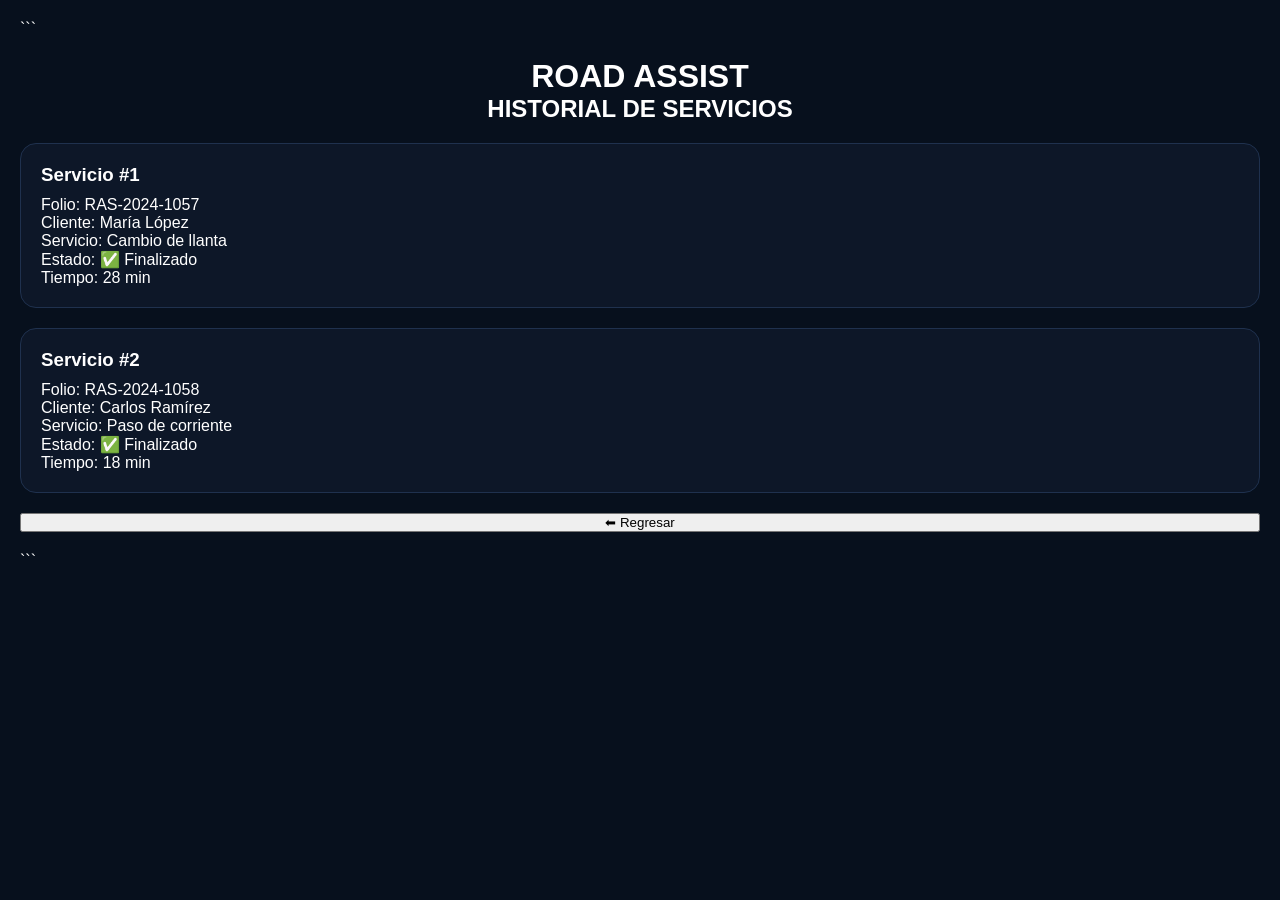
==== historial.html @ 5f9b151b "Create historial.html" ====
<!DOCTYPE html>

<html lang="es">

<head>

<meta charset="UTF-8">

<meta name="viewport"
content="width=device-width, initial-scale=1.0">

<title>Historial Operador</title>

<link rel="stylesheet" href="style.css">

</head>

<body>

<div class="dashboard">

```
<div class="header">

    <h1>ROAD ASSIST</h1>

    <h2>HISTORIAL DE SERVICIOS</h2>

</div>

<div class="card">

    <h3>Servicio #1</h3>

    <p>
        Folio:
        RAS-2024-1057
    </p>

    <p>
        Cliente:
        María López
    </p>

    <p>
        Servicio:
        Cambio de llanta
    </p>

    <p>
        Estado:
        ✅ Finalizado
    </p>

    <p>
        Tiempo:
        28 min
    </p>

</div>

<div class="card">

    <h3>Servicio #2</h3>

    <p>
        Folio:
        RAS-2024-1058
    </p>

    <p>
        Cliente:
        Carlos Ramírez
    </p>

    <p>
        Servicio:
        Paso de corriente
    </p>

    <p>
        Estado:
        ✅ Finalizado
    </p>

    <p>
        Tiempo:
        18 min
    </p>

</div>

<button
  onclick="window.location.href='dashboard.html'">

  ⬅ Regresar

</button>
```

</div>

</body>
</html>
---- style.css ----
*{
margin:0;
padding:0;
box-sizing:border-box;
font-family:Arial, Helvetica, sans-serif;
}

body{
background:#07101d;
color:white;
min-height:100vh;
}

/* LOGIN */

.login-container{
height:100vh;
display:flex;
justify-content:center;
align-items:center;
}

.login-card{
width:400px;
background:#0d1728;
padding:30px;
border-radius:20px;
border:1px solid #1f314e;
display:flex;
flex-direction:column;
gap:15px;
}

.login-card h1{
text-align:center;
color:#2d8cff;
}

.login-card h2{
text-align:center;
font-size:18px;
}

.unit-box{
background:#081221;
padding:12px;
border-radius:10px;
text-align:center;
}

.login-card input{
padding:14px;
border-radius:10px;
border:none;
background:#081221;
color:white;
}

.login-card button{
padding:14px;
border:none;
border-radius:10px;
background:#2d8cff;
color:white;
font-weight:bold;
cursor:pointer;
}

/* DASHBOARD */

.dashboard{
padding:20px;
display:flex;
flex-direction:column;
gap:20px;
}

.header{
text-align:center;
}

.card{
background:#0d1728;
border:1px solid #1f314e;
border-radius:16px;
padding:20px;
}

.card h3{
margin-bottom:10px;
}

.card button{
width:100%;
margin-top:12px;
padding:12px;
border:none;
border-radius:10px;
cursor:pointer;
background:#2d8cff;
color:white;
font-weight:bold;
}

.status{
padding:12px;
border-radius:10px;
margin-top:10px;
font-weight:bold;
text-align:center;
}

.available{
background:#0f4125;
color:#2ee071;
}

.offline{
background:#4b1010;
color:#ff4b55;
}

/* SERVICIO */

.service-container{
display:flex;
justify-content:center;
align-items:center;
padding:30px;
min-height:100vh;
}

.service-card{
width:500px;
background:#0d1728;
border:1px solid #1f314e;
border-radius:20px;
padding:25px;
}

.service-card h1{
text-align:center;
margin-bottom:15px;
color:#2d8cff;
}

.service-card p{
margin-bottom:12px;
}

.service-card hr{
margin:15px 0;
border-color:#1f314e;
}

.service-card button{
width:100%;
margin-top:10px;
padding:14px;
border:none;
border-radius:10px;
font-weight:bold;
cursor:pointer;
color:white;
}

#acceptBtn{
background:#2ee071;
}

#rejectBtn{
background:#ff4b55;
}

#routeBtn{
background:#2d8cff;
}

#arriveBtn{
background:#ffab2e;
}

#finishBtn{
background:#7c4dff;
}

#backBtn{
background:#455a64;
}

button:hover{
opacity:.9;
}

@media(max-width:768px){

.login-card,
.service-card{
width:95%;
}

.dashboard{
padding:10px;
}

}
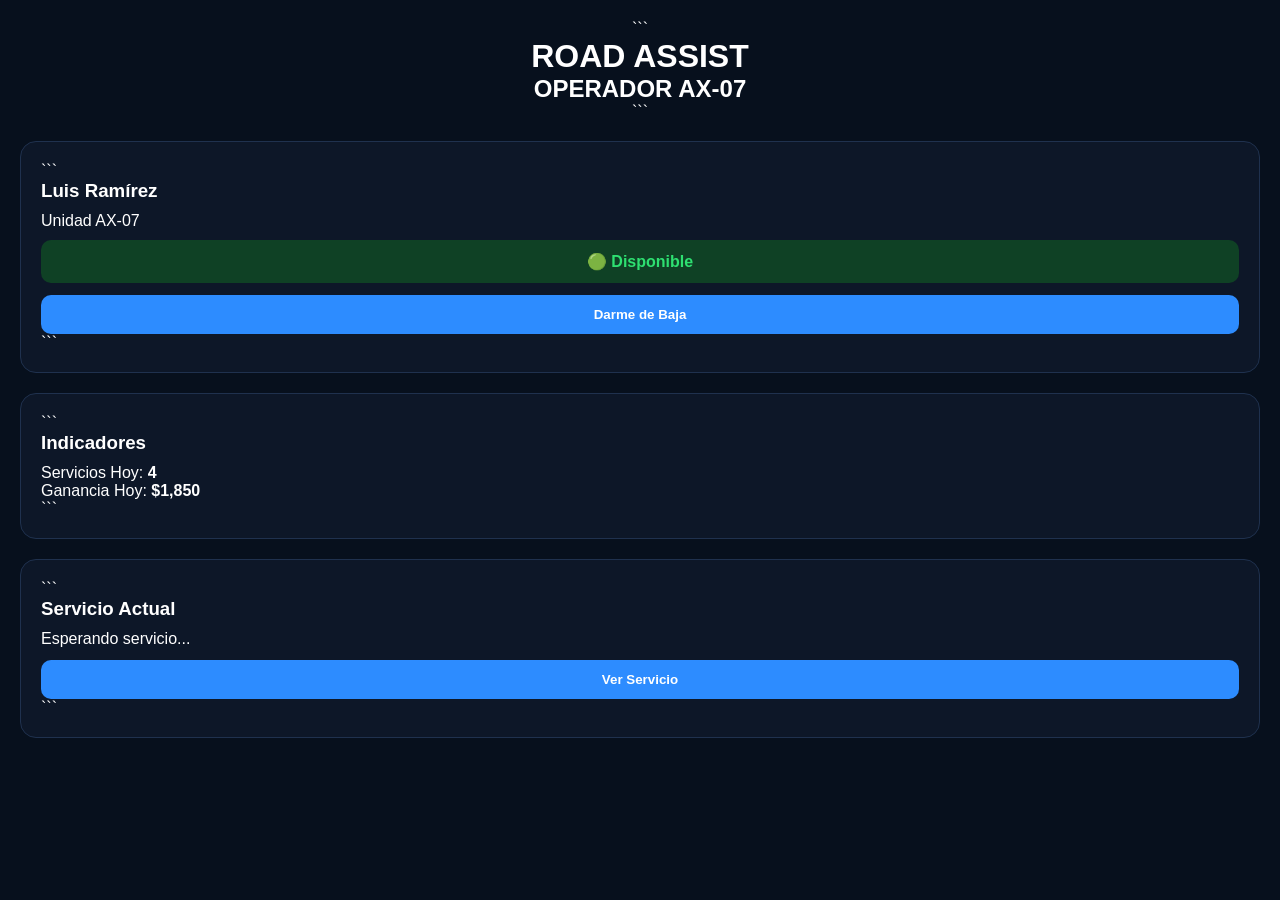
==== commit 920d7767: "Update historial.html" ====
--- a/historial.html
+++ b/historial.html
@@ -9,7 +9,7 @@
 <meta name="viewport"
 content="width=device-width, initial-scale=1.0">
 
-<title>Historial Operador</title>
+<title>Dashboard Operador</title>
 
 <link rel="stylesheet" href="style.css">
 
@@ -19,86 +19,94 @@
 
 <div class="dashboard">
 
-```
 <div class="header">
 
-    <h1>ROAD ASSIST</h1>
+```
+<h1>
+    ROAD ASSIST
+</h1>
 
-    <h2>HISTORIAL DE SERVICIOS</h2>
+<h2>
+    OPERADOR AX-07
+</h2>
+```
 
 </div>
 
 <div class="card">
 
-    <h3>Servicio #1</h3>
+```
+<h3>
+    Luis Ramírez
+</h3>
 
-    <p>
-        Folio:
-        RAS-2024-1057
-    </p>
+<p>
+    Unidad AX-07
+</p>
 
-    <p>
-        Cliente:
-        María López
-    </p>
+<div id="operatorStatus"
+     class="status available">
 
-    <p>
-        Servicio:
-        Cambio de llanta
-    </p>
-
-    <p>
-        Estado:
-        ✅ Finalizado
-    </p>
-
-    <p>
-        Tiempo:
-        28 min
-    </p>
+    🟢 Disponible
 
 </div>
 
-<div class="card">
+<button id="toggleStatus">
 
-    <h3>Servicio #2</h3>
-
-    <p>
-        Folio:
-        RAS-2024-1058
-    </p>
-
-    <p>
-        Cliente:
-        Carlos Ramírez
-    </p>
-
-    <p>
-        Servicio:
-        Paso de corriente
-    </p>
-
-    <p>
-        Estado:
-        ✅ Finalizado
-    </p>
-
-    <p>
-        Tiempo:
-        18 min
-    </p>
-
-</div>
-
-<button
-  onclick="window.location.href='dashboard.html'">
-
-  ⬅ Regresar
+    Darme de Baja
 
 </button>
 ```
 
 </div>
 
+<div class="card">
+
+```
+<h3>
+    Indicadores
+</h3>
+
+<p>
+    Servicios Hoy:
+    <b>4</b>
+</p>
+
+<p>
+    Ganancia Hoy:
+    <b>$1,850</b>
+</p>
+```
+
+</div>
+
+<div class="card">
+
+```
+<h3>
+    Servicio Actual
+</h3>
+
+<p id="serviceMessage">
+
+    Esperando servicio...
+
+</p>
+
+<button id="serviceBtn">
+
+    Ver Servicio
+
+</button>
+```
+
+</div>
+
+</div>
+
+<script src="script.js"></script>
+
 </body>
+
 </html>
+
